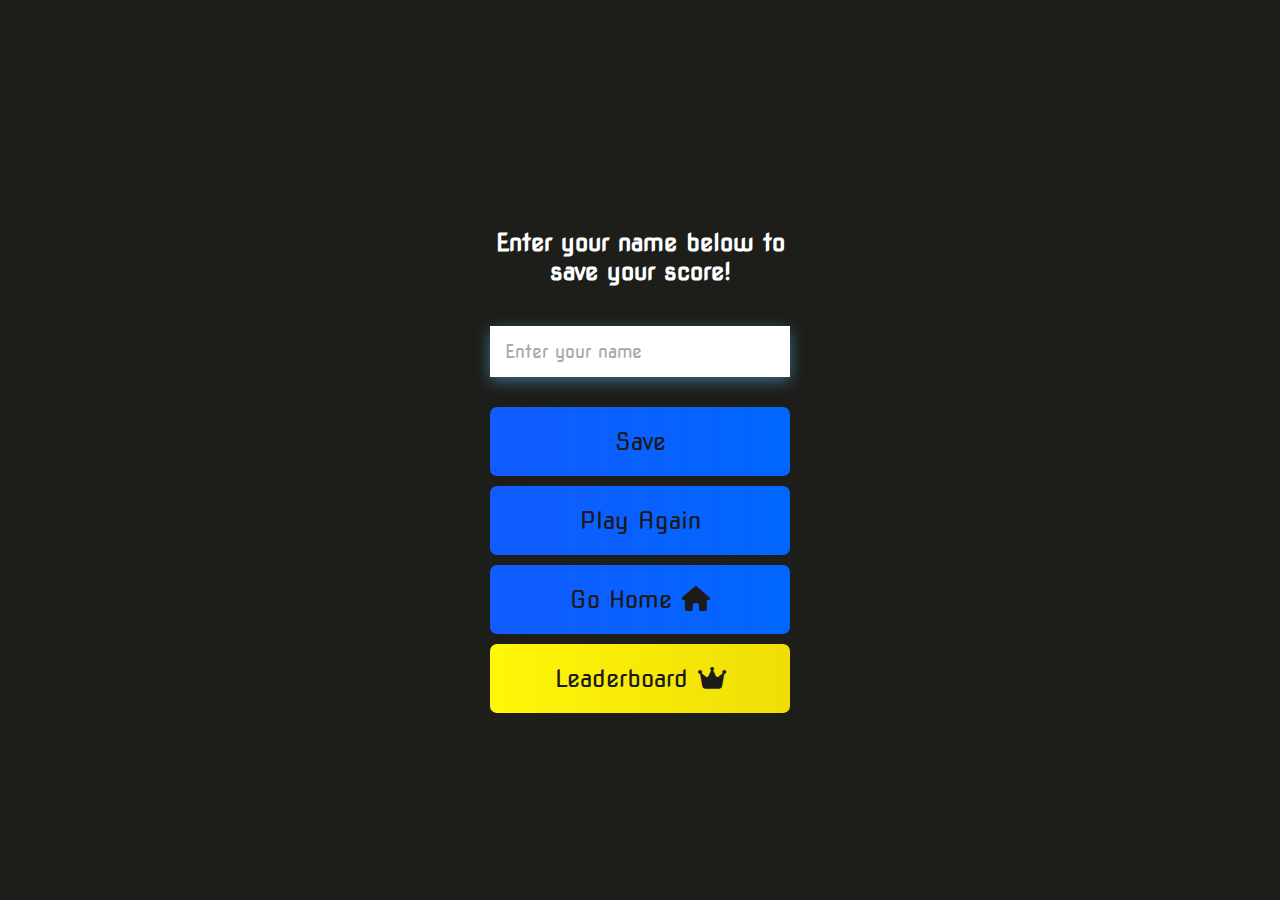
==== end.html @ f3b9d271 "Initial commit" ====
<!DOCTYPE html>
<html lang="en">
<head>
    <meta charset="UTF-8">
    <meta http-equiv="X-UA-Compatible" content="IE=edge">
    <meta name="viewport" content="width=device-width, initial-scale=1.0">
    <title>End of the Game</title>
    <link rel="stylesheet" href="style.css"/>
    <link rel="stylesheet" href="https://cdnjs.cloudflare.com/ajax/libs/font-awesome/6.2.1/css/all.min.css" />
</head>
<body>
    <div class="container">
        <div id="end" class="flex-center flex-column">
            <h1 id="finalScore">0</h1>
            <form class="end-form-container">
                <h2 id="end-text">Enter your name below to save your score!</h2>
                <input type="text" name="name" placeholder="Enter your name" id="username">
                <button class="btn" id="saveScoreBtn" type="submit" onclick="saveHighScore(event)" disabled>Save</button>
            </form>
            <a href="game.html" class="btn">Play Again<i class="fas fa-menu"></i></a>
            <a href="main.html" class="btn">Go Home<i class="fas fa-home"></i></a>
            <a href="highscores.html" class="btn" id="highscore-btn">Leaderboard<i class="fas fa-crown"></i></a>
        </div>
    </div>

    <script src="end.js"></script>
</body>
</html>
---- style.css ----
@import url('https://fonts.googleapis.com/css2?family=Nova+Square&display=swap');
:root{
    background-color: rgb(29, 29, 26);
}
*{
    margin: 0;
    padding: 0;
    box-sizing: border-box;
    font-size: 62.5%;
    font-family: 'Nova Square', cursive;
}
.contain{
    display: flex;
    position: relative;
    justify-content: center;
    width: 100%;
}
.title{
    font-size: 20px;
    font-weight: 400;
    letter-spacing: 1px;
    color: #fff;
    font-family: sans-serif;
    bottom: -85px;
}
.loader{
    width: 70px;
    height: 70px;
    position: absolute;
    left: -35px;
    animation: rotate 3.2s linear infinite;
}
@keyframes rotate {
    30%{
        transform: rotate(220deg);
    }
    40%{
        transform: rotate(450deg);
    }
    75%{
        transform: rotate(720deg);
        opacity: 1;
    }
    76%{
        opacity: 0;
    }
    100%{
        transform: rotate(0deg);
    }
}
.loader:nth-child(1){
    animation-delay: 0.15s;
}
.loader:nth-child(2){
    animation-delay: 0.30s;
}
.loader:nth-child(3){
    animation-delay: 0.45s;
}
.loader:nth-child(4){
    animation-delay: 0.60s;
}
.loader:nth-child(5){
    animation-delay: 0.75s;
}
.loader:nth-child(6){
    animation-delay: 0.90s;
}
.wrapper{
    position: absolute;
    top: -80px;
}
.wn{
    height: 8px;
    width: 8px;
    background-color: #fff;
    border-radius: 50px;
    position: relative;
    top: 25px;
}
h1{
    font-size: 5.4rem;
    color: #fff;
    margin-bottom: 5rem;
}
h2{
    font-size: 4.2rem;
    margin-bottom: 4rem;
}
.container{
    width: 100vw;
    height: 100vh;
    display: flex;
    justify-content: center;
    align-items: center;
    max-width: 80rem;
    margin: 0 auto;
    padding: 2rem;
}
.flex-column{
    display: flex;
    flex-direction: column;
}
.flex-center{
    justify-content: center;
    align-items: center;
}
.justify-center{
    justify-content: center;
}
.text-center{
    text-align: center;
}
.hidden{
    display: none;
}
.btn{
    font-size: 2.4rem;
    padding: 2rem;
    width: 30rem;
    text-align: center;
    margin-bottom: 1rem;
    color: rgb(28, 26, 26);
    text-decoration: none;
    background: linear-gradient(90deg, rgb(18, 92, 255) 0%, rgb(0, 102, 255) 100%);
    border-radius: 7px;
}
.btn:hover{
    cursor: pointer;
    box-shadow: 0 0.4rem 1.4rem 0 rgba(8, 114, 244, 0.6);
    transition: transform 150ms;
    transform: scale(1.03);
}
.btn[disabled]:hover{
    cursor: not-allowed;
    box-shadow: none;
    transform: none;
}
#highscore-btn{
    background: linear-gradient(90deg, rgb(255, 247, 9) 0%, rgb(240, 221, 6) 100%);
}
#highscore-btn:hover{
    box-shadow: 0 0.4rem 1.4rem 0 rgba(255, 255, 0, 0.5);
}
.fa-crown{
    font-size: 2.5rem;
    margin-left: 1rem;
}
.end-form-container{
    width: 100%;
    display: flex;
    flex-direction: column;
    align-items: center;
    max-width: 30rem;
}
input{
    margin-bottom: 1rem;
    width: 20rem;
    padding: 1.5rem;
    font-size: 1.8rem;
    border: none;
    box-shadow: 0 0.4rem 1.4rem 0 rgba(86, 185, 235, 0.5);
    transition: border-radius ease 300ms;
}
input:focus{
    border-radius: 10px;
    transition: border-radius ease 300ms;
}
input::placeholder{
    color: #aaa;
}
#username{
    width: 100%;
    margin-bottom: 3rem;
    outline: none;
}
#end-text{
    font-size: 2.4rem;
    color: #fff;
    text-align: center;
}
#saveScoreBtn{
    border: none;
}
.fa-home{
    font-size: 2.5rem;
    margin-left: 1rem;
    color: rgb(28, 26, 26);
}
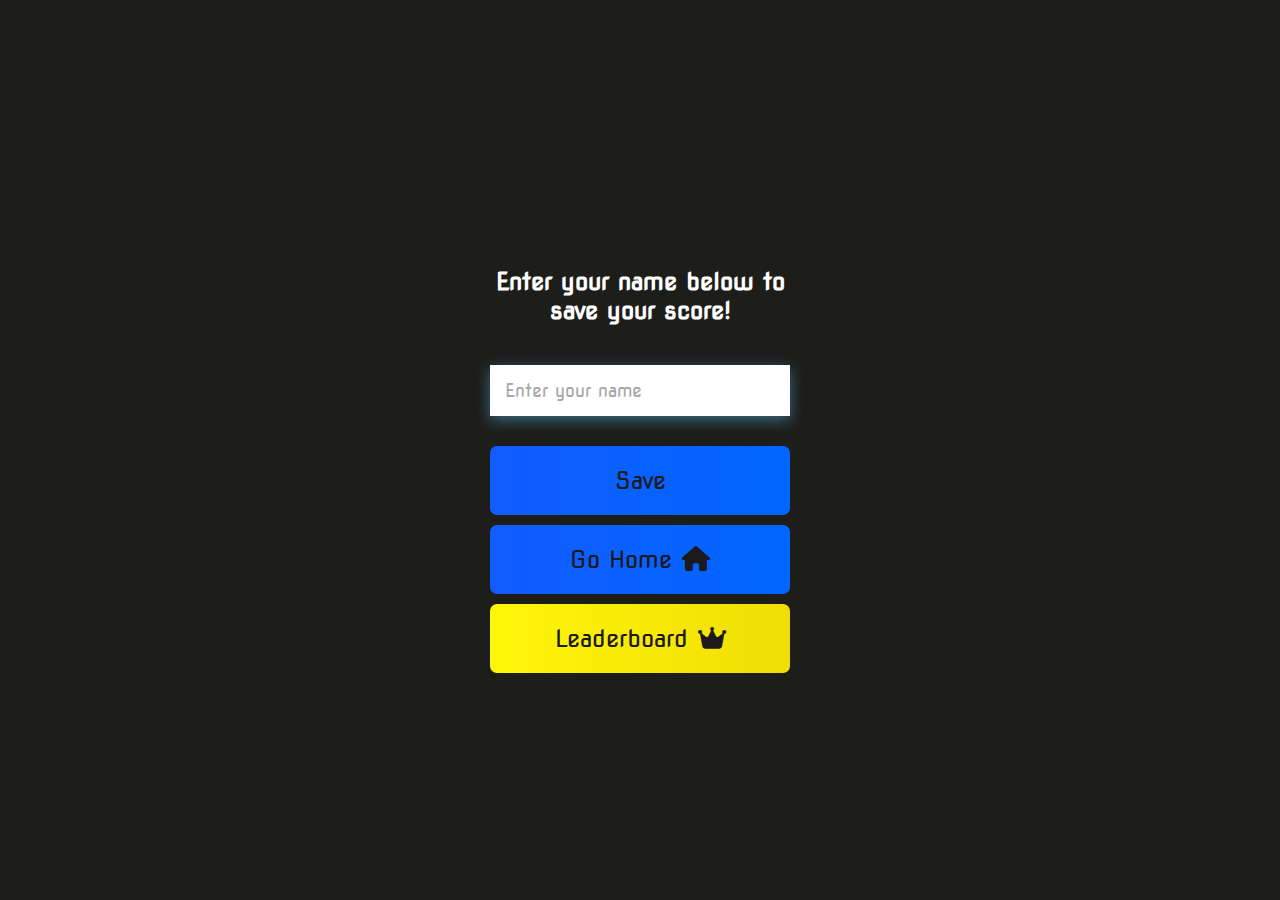
==== commit ee37f3f6: "update" ====
--- a/end.html
+++ b/end.html
@@ -4,11 +4,36 @@
     <meta charset="UTF-8">
     <meta http-equiv="X-UA-Compatible" content="IE=edge">
     <meta name="viewport" content="width=device-width, initial-scale=1.0">
-    <title>End of the Game</title>
+    <link rel="icon" href="ideas.png"/><title>End of the Game</title>
     <link rel="stylesheet" href="style.css"/>
     <link rel="stylesheet" href="https://cdnjs.cloudflare.com/ajax/libs/font-awesome/6.2.1/css/all.min.css" />
 </head>
 <body>
+    <!--Loader-->
+    <div class="contain">
+        <div class="wrapper">
+            <div class="loader">
+                <div class="wn"></div>
+            </div>
+            <div class="loader">
+                <div class="wn"></div>
+            </div>
+            <div class="loader">
+                <div class="wn"></div>
+            </div>
+            <div class="loader">
+                <div class="wn"></div>
+            </div>
+            <div class="loader">
+                <div class="wn"></div>
+            </div>
+            <div class="loader">
+                <div class="wn"></div>
+            </div>
+        </div>
+        <div class="title">Loading...</div>
+    </div>
+
     <div class="container">
         <div id="end" class="flex-center flex-column">
             <h1 id="finalScore">0</h1>
@@ -17,7 +42,6 @@
                 <input type="text" name="name" placeholder="Enter your name" id="username">
                 <button class="btn" id="saveScoreBtn" type="submit" onclick="saveHighScore(event)" disabled>Save</button>
             </form>
-            <a href="game.html" class="btn">Play Again<i class="fas fa-menu"></i></a>
             <a href="main.html" class="btn">Go Home<i class="fas fa-home"></i></a>
             <a href="highscores.html" class="btn" id="highscore-btn">Leaderboard<i class="fas fa-crown"></i></a>
         </div>
